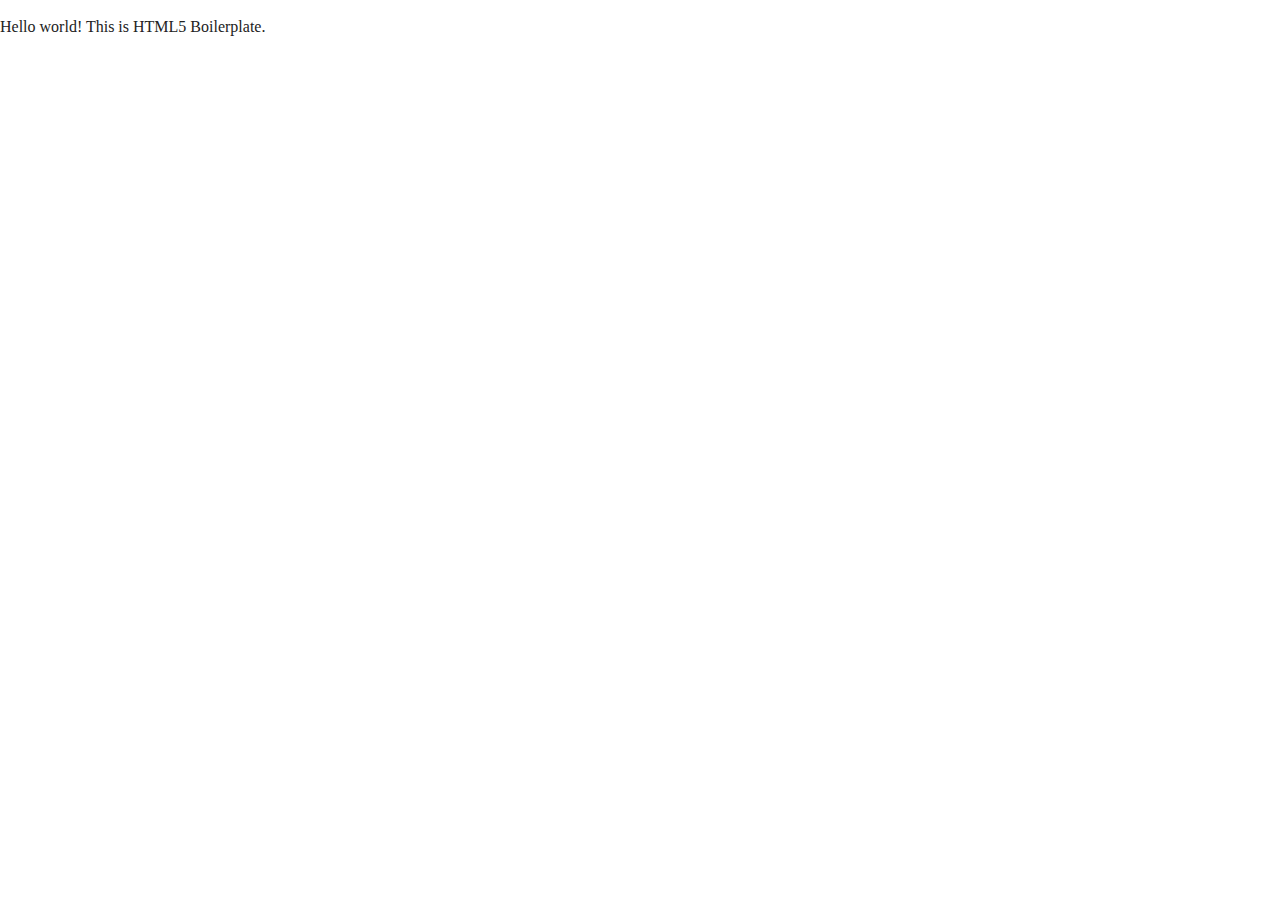
==== about/index.html @ 16d8f868 "Set up html5 boilerplate files" ====
<!doctype html>
<html class="no-js" lang="">

<head>
  <meta charset="utf-8">
  <title></title>
  <meta name="description" content="">
  <meta name="viewport" content="width=device-width, initial-scale=1">

  <meta property="og:title" content="">
  <meta property="og:type" content="">
  <meta property="og:url" content="">
  <meta property="og:image" content="">

  <link rel="manifest" href="../site.webmanifest">
  <link rel="apple-touch-icon" href="../icon.png">
  <!-- Place favicon.ico in the root directory -->

  <link rel="stylesheet" href="../css/normalize.css">
  <link rel="stylesheet" href="../css/main.css">

  <meta name="theme-color" content="#fafafa">
</head>

<body>

  <!-- Add your site or application content here -->
  <p>Hello world! This is HTML5 Boilerplate.</p>
  <script src="../js/vendor/modernizr-3.11.2.min.js"></script>
  <script src="../js/plugins.js"></script>
  <script src="../js/main.js"></script>

  <!-- Google Analytics: change UA-XXXXX-Y to be your site's ID. -->
  <script>
    window.ga = function () { ga.q.push(arguments) }; ga.q = []; ga.l = +new Date;
    ga('create', 'UA-XXXXX-Y', 'auto'); ga('set', 'anonymizeIp', true); ga('set', 'transport', 'beacon'); ga('send', 'pageview')
  </script>
  <script src="https://www.google-analytics.com/analytics.js" async></script>
</body>

</html>
---- css/main.css ----
/*! HTML5 Boilerplate v8.0.0 | MIT License | https://html5boilerplate.com/ */

/* main.css 2.1.0 | MIT License | https://github.com/h5bp/main.css#readme */
/*
 * What follows is the result of much research on cross-browser styling.
 * Credit left inline and big thanks to Nicolas Gallagher, Jonathan Neal,
 * Kroc Camen, and the H5BP dev community and team.
 */

/* ==========================================================================
   Base styles: opinionated defaults
   ========================================================================== */

html {
  color: #222;
  font-size: 1em;
  line-height: 1.4;
}

/*
 * Remove text-shadow in selection highlight:
 * https://twitter.com/miketaylr/status/12228805301
 *
 * Vendor-prefixed and regular ::selection selectors cannot be combined:
 * https://stackoverflow.com/a/16982510/7133471
 *
 * Customize the background color to match your design.
 */

::-moz-selection {
  background: #b3d4fc;
  text-shadow: none;
}

::selection {
  background: #b3d4fc;
  text-shadow: none;
}

/*
 * A better looking default horizontal rule
 */

hr {
  display: block;
  height: 1px;
  border: 0;
  border-top: 1px solid #ccc;
  margin: 1em 0;
  padding: 0;
}

/*
 * Remove the gap between audio, canvas, iframes,
 * images, videos and the bottom of their containers:
 * https://github.com/h5bp/html5-boilerplate/issues/440
 */

audio,
canvas,
iframe,
img,
svg,
video {
  vertical-align: middle;
}

/*
 * Remove default fieldset styles.
 */

fieldset {
  border: 0;
  margin: 0;
  padding: 0;
}

/*
 * Allow only vertical resizing of textareas.
 */

textarea {
  resize: vertical;
}

/* ==========================================================================
   Author's custom styles
   ========================================================================== */

/* ==========================================================================
   Helper classes
   ========================================================================== */

/*
 * Hide visually and from screen readers
 */

.hidden,
[hidden] {
  display: none !important;
}

/*
 * Hide only visually, but have it available for screen readers:
 * https://snook.ca/archives/html_and_css/hiding-content-for-accessibility
 *
 * 1. For long content, line feeds are not interpreted as spaces and small width
 *    causes content to wrap 1 word per line:
 *    https://medium.com/@jessebeach/beware-smushed-off-screen-accessible-text-5952a4c2cbfe
 */

.sr-only {
  border: 0;
  clip: rect(0, 0, 0, 0);
  height: 1px;
  margin: -1px;
  overflow: hidden;
  padding: 0;
  position: absolute;
  white-space: nowrap;
  width: 1px;
  /* 1 */
}

/*
 * Extends the .sr-only class to allow the element
 * to be focusable when navigated to via the keyboard:
 * https://www.drupal.org/node/897638
 */

.sr-only.focusable:active,
.sr-only.focusable:focus {
  clip: auto;
  height: auto;
  margin: 0;
  overflow: visible;
  position: static;
  white-space: inherit;
  width: auto;
}

/*
 * Hide visually and from screen readers, but maintain layout
 */

.invisible {
  visibility: hidden;
}

/*
 * Clearfix: contain floats
 *
 * For modern browsers
 * 1. The space content is one way to avoid an Opera bug when the
 *    `contenteditable` attribute is included anywhere else in the document.
 *    Otherwise it causes space to appear at the top and bottom of elements
 *    that receive the `clearfix` class.
 * 2. The use of `table` rather than `block` is only necessary if using
 *    `:before` to contain the top-margins of child elements.
 */

.clearfix::before,
.clearfix::after {
  content: " ";
  display: table;
}

.clearfix::after {
  clear: both;
}

/* ==========================================================================
   EXAMPLE Media Queries for Responsive Design.
   These examples override the primary ('mobile first') styles.
   Modify as content requires.
   ========================================================================== */

@media only screen and (min-width: 35em) {
  /* Style adjustments for viewports that meet the condition */
}

@media print,
  (-webkit-min-device-pixel-ratio: 1.25),
  (min-resolution: 1.25dppx),
  (min-resolution: 120dpi) {
  /* Style adjustments for high resolution devices */
}

/* ==========================================================================
   Print styles.
   Inlined to avoid the additional HTTP request:
   https://www.phpied.com/delay-loading-your-print-css/
   ========================================================================== */

@media print {
  *,
  *::before,
  *::after {
    background: #fff !important;
    color: #000 !important;
    /* Black prints faster */
    box-shadow: none !important;
    text-shadow: none !important;
  }

  a,
  a:visited {
    text-decoration: underline;
  }

  a[href]::after {
    content: " (" attr(href) ")";
  }

  abbr[title]::after {
    content: " (" attr(title) ")";
  }

  /*
   * Don't show links that are fragment identifiers,
   * or use the `javascript:` pseudo protocol
   */
  a[href^="#"]::after,
  a[href^="javascript:"]::after {
    content: "";
  }

  pre {
    white-space: pre-wrap !important;
  }

  pre,
  blockquote {
    border: 1px solid #999;
    page-break-inside: avoid;
  }

  /*
   * Printing Tables:
   * https://web.archive.org/web/20180815150934/http://css-discuss.incutio.com/wiki/Printing_Tables
   */
  thead {
    display: table-header-group;
  }

  tr,
  img {
    page-break-inside: avoid;
  }

  p,
  h2,
  h3 {
    orphans: 3;
    widows: 3;
  }

  h2,
  h3 {
    page-break-after: avoid;
  }
}
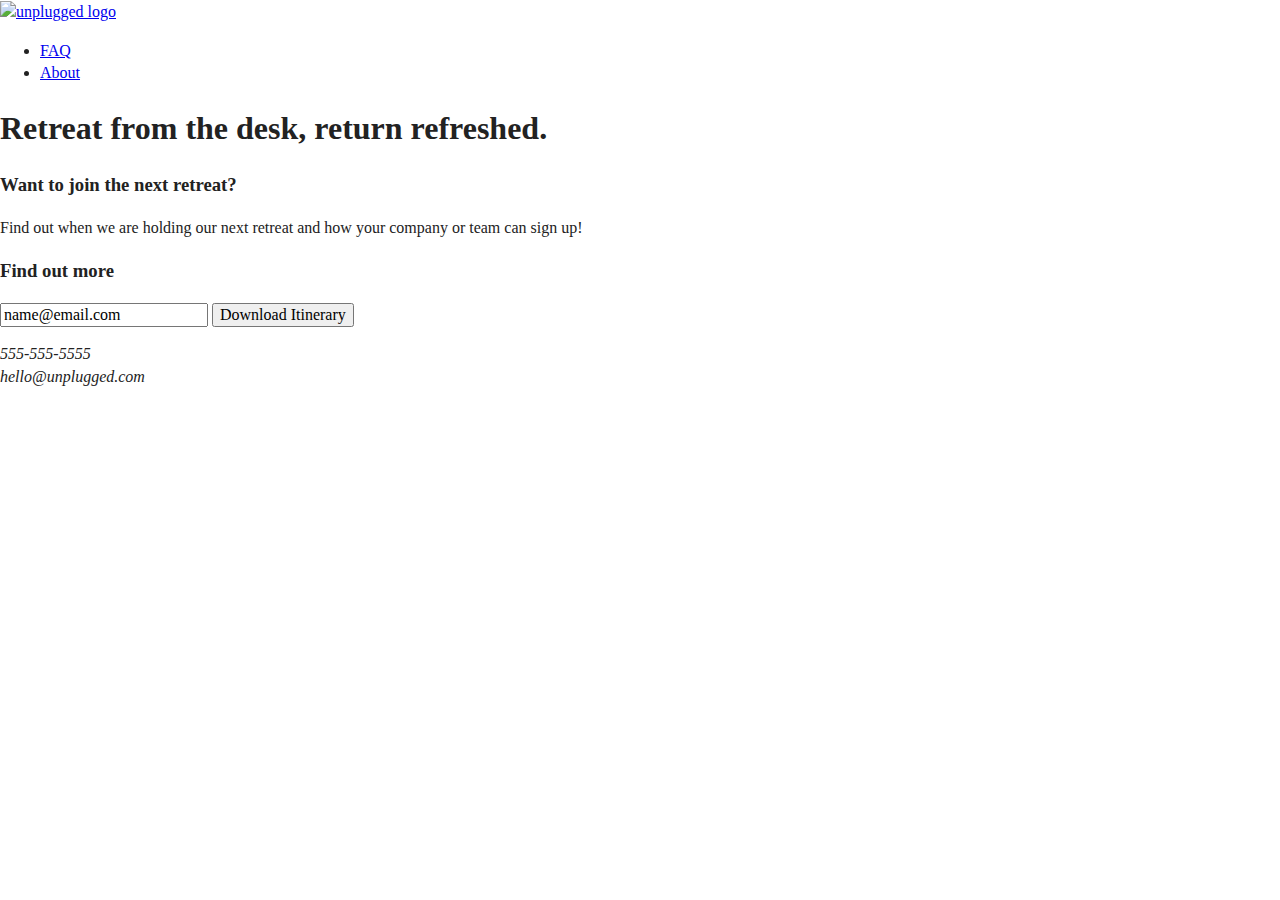
==== commit 6d556125: "Coded half of homepage" ====
--- a/about/index.html
+++ b/about/index.html
@@ -25,7 +25,71 @@
 <body>
 
   <!-- Add your site or application content here -->
-  <p>Hello world! This is HTML5 Boilerplate.</p>
+<header>
+    <div class="content-wrapper">
+      <a href="#"><img src="" alt="unplugged logo"></a>
+      <div class="header-divider"></div>
+      <nav>
+           <ul>
+               <li><a href="faq/index.html" target="_blank">FAQ</a></li>
+               <li><a href="about/index.html" target="_blank">About</a></li>
+           </ul>
+      </nav>
+  </div>
+</header>
+   
+<main>
+   
+    <section class="hero-area">
+      <div class="content-wrapper">
+        <h1>Retreat from the desk, return refreshed.</h1>
+      </div>
+    </section>
+   
+    <aside>
+      <div class="content-wrapper">
+        <div class="form-description">
+          <h3>Want to join the next retreat?</h3>
+          <p>
+            Find out when we are holding our next retreat and how your company or team can sign up!
+          </p>
+        </div>
+        <div class="form">
+          <h3>Find out more</h3>
+          <input type="text" name="name" value="name@email.com">
+          <input type="button" value="Download Itinerary">
+        </div>
+      </div>
+      <!-- aside content wrapper ends -->
+    </aside>
+   
+</main> <!-- main wrapper -->
+   
+<footer>
+    <div class="content-wrapper">
+      <div class="footer-content">
+        <div class="contact">
+          <address>
+            <p>
+              555-555-5555<br>
+              hello@unplugged.com
+            </p>
+          </address>
+        </div>
+          <div class="social">
+              <div class="social-icons">
+                  <p><a href="https://www.facebook.com/yoursite" target="_blank"></a></p>
+                  <!-- other social links here --> 
+              </div>
+          </div>
+      </div> <!-- footer content ends --> 
+  </div> <!--footer content-wrapper ends-->
+  
+  <div class="copyright"> 
+  </div> 
+</footer>
+
+
   <script src="../js/vendor/modernizr-3.11.2.min.js"></script>
   <script src="../js/plugins.js"></script>
   <script src="../js/main.js"></script>
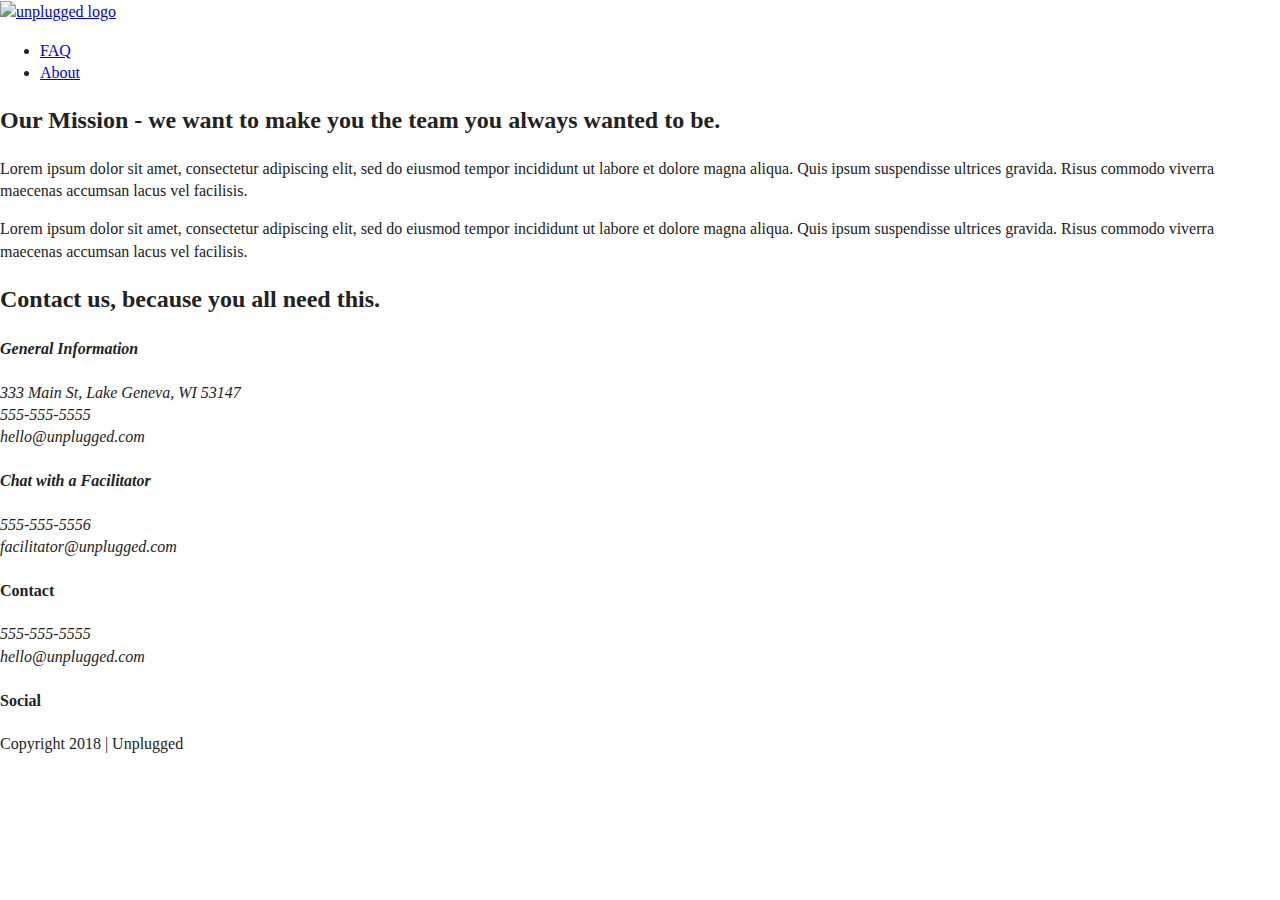
==== commit 22bd66a2: "Coded about us page" ====
--- a/about/index.html
+++ b/about/index.html
@@ -31,7 +31,7 @@
       <div class="header-divider"></div>
       <nav>
            <ul>
-               <li><a href="faq/index.html" target="_blank">FAQ</a></li>
+               <li><a href="../faq/index.html" target="_blank">FAQ</a></li>
                <li><a href="about/index.html" target="_blank">About</a></li>
            </ul>
       </nav>
@@ -40,66 +40,107 @@
    
 <main>
    
-    <section class="hero-area">
-      <div class="content-wrapper">
-        <h1>Retreat from the desk, return refreshed.</h1>
+  <section class="mission">
+    <div class="content-wrapper">
+      <h2>Our Mission - we want to make you the team you always wanted to be.</h2>
+      <div class="mission-content">
+        <p>
+          Lorem ipsum dolor sit amet, consectetur adipiscing elit, sed do eiusmod tempor incididunt ut labore et dolore magna aliqua. Quis ipsum suspendisse ultrices gravida. Risus commodo viverra maecenas accumsan lacus vel facilisis.
+        </p>
+        <p>
+          Lorem ipsum dolor sit amet, consectetur adipiscing elit, sed do eiusmod tempor incididunt ut labore et dolore magna aliqua. Quis ipsum suspendisse ultrices gravida. Risus commodo viverra maecenas accumsan lacus vel facilisis.
+        </p>
       </div>
-    </section>
-   
-    <aside>
-      <div class="content-wrapper">
-        <div class="form-description">
-          <h3>Want to join the next retreat?</h3>
+    </div>
+    <!-- mission content wrapper ends -->
+  </section>
+  <!-- contact-info -->
+
+  <section class="map">
+    <figure>
+    </figure>
+  </section>
+  <section class="contact-section">
+    <div class="content-wrapper">
+      <h2>Contact us, because you all need this.</h2>
+      <address class="contact-content">
+        <div>
+          <h4>General Information</h4>
           <p>
-            Find out when we are holding our next retreat and how your company or team can sign up!
+            333 Main St, Lake Geneva, WI 53147<br>
+            555-555-5555<br>
+            hello@unplugged.com
           </p>
         </div>
-        <div class="form">
-          <h3>Find out more</h3>
-          <input type="text" name="name" value="name@email.com">
-          <input type="button" value="Download Itinerary">
+        <div>
+          <h4>Chat with a Facilitator</h4>
+          <p>
+            555-555-5556<br>
+            facilitator@unplugged.com
+          </p>
+        </div>
+      </address>
+      <!-- contact-content div ends -->
+    </div>
+    <!-- contact content wrapper ends -->
+  </section>
+</main>
+<!-- main wrapper -->
+
+<footer>
+  <div class="content-wrapper">
+    <div class="footer-content">
+      <div class="contact">
+        <h4>Contact</h4>
+        <address>
+          <p>
+            555-555-5555<br>
+            hello@unplugged.com
+          </p>
+        </address>
+      </div>
+      <div class="social">
+        <h4>Social</h4>
+        <div class="social-icons">
+          <p>
+            <a href="https://www.facebook.com/Skillcrush/" target="_blank"></a>
+          </p>
+          <p>
+            <a href="https://twitter.com/Skillcrush" target="_blank"></a>
+          </p>
+          <p>
+            <a href="https://www.instagram.com/skillcrush/" target="_blank"></a>
+          </p>
         </div>
       </div>
-      <!-- aside content wrapper ends -->
-    </aside>
-   
-</main> <!-- main wrapper -->
-   
-<footer>
-    <div class="content-wrapper">
-      <div class="footer-content">
-        <div class="contact">
-          <address>
-            <p>
-              555-555-5555<br>
-              hello@unplugged.com
-            </p>
-          </address>
-        </div>
-          <div class="social">
-              <div class="social-icons">
-                  <p><a href="https://www.facebook.com/yoursite" target="_blank"></a></p>
-                  <!-- other social links here --> 
-              </div>
-          </div>
-      </div> <!-- footer content ends --> 
-  </div> <!--footer content-wrapper ends-->
-  
-  <div class="copyright"> 
-  </div> 
+    </div>
+    <!-- footer content ends -->
+  </div>
+  <!--footer content-wrapper ends-->
+  <div class="copyright">
+    <p>Copyright 2018 | Unplugged</p>
+  </div>
 </footer>
 
+<script src="../js/vendor/modernizr-3.6.0.min.js"></script>
+<script src="https://code.jquery.com/jquery-3.3.1.min.js" integrity="sha256-FgpCb/KJQlLNfOu91ta32o/NMZxltwRo8QtmkMRdAu8=" crossorigin="anonymous"></script>
+<script>
+  window.jQuery || document.write('<script src="../js/vendor/jquery-3.3.1.min.js"><\/script>')
+</script>
+<script src="../js/plugins.js"></script>
+<script src="../js/main.js"></script>
 
-  <script src="../js/vendor/modernizr-3.11.2.min.js"></script>
-  <script src="../js/plugins.js"></script>
-  <script src="../js/main.js"></script>
-
-  <!-- Google Analytics: change UA-XXXXX-Y to be your site's ID. -->
-  <script>
-    window.ga = function () { ga.q.push(arguments) }; ga.q = []; ga.l = +new Date;
-    ga('create', 'UA-XXXXX-Y', 'auto'); ga('set', 'anonymizeIp', true); ga('set', 'transport', 'beacon'); ga('send', 'pageview')
-  </script>
-  <script src="https://www.google-analytics.com/analytics.js" async></script>
+<!-- Google Analytics: change UA-XXXXX-Y to be your site's ID. -->
+<script>
+  window.ga = function() {
+    ga.q.push(arguments)
+  };
+  ga.q = [];
+  ga.l = +new Date;
+  ga('create', 'UA-XXXXX-Y', 'auto');
+  ga('send', 'pageview')
+</script>
+<script src="https://www.google-analytics.com/analytics.js" async defer></script>
 </body>
 
-</html>
+</html>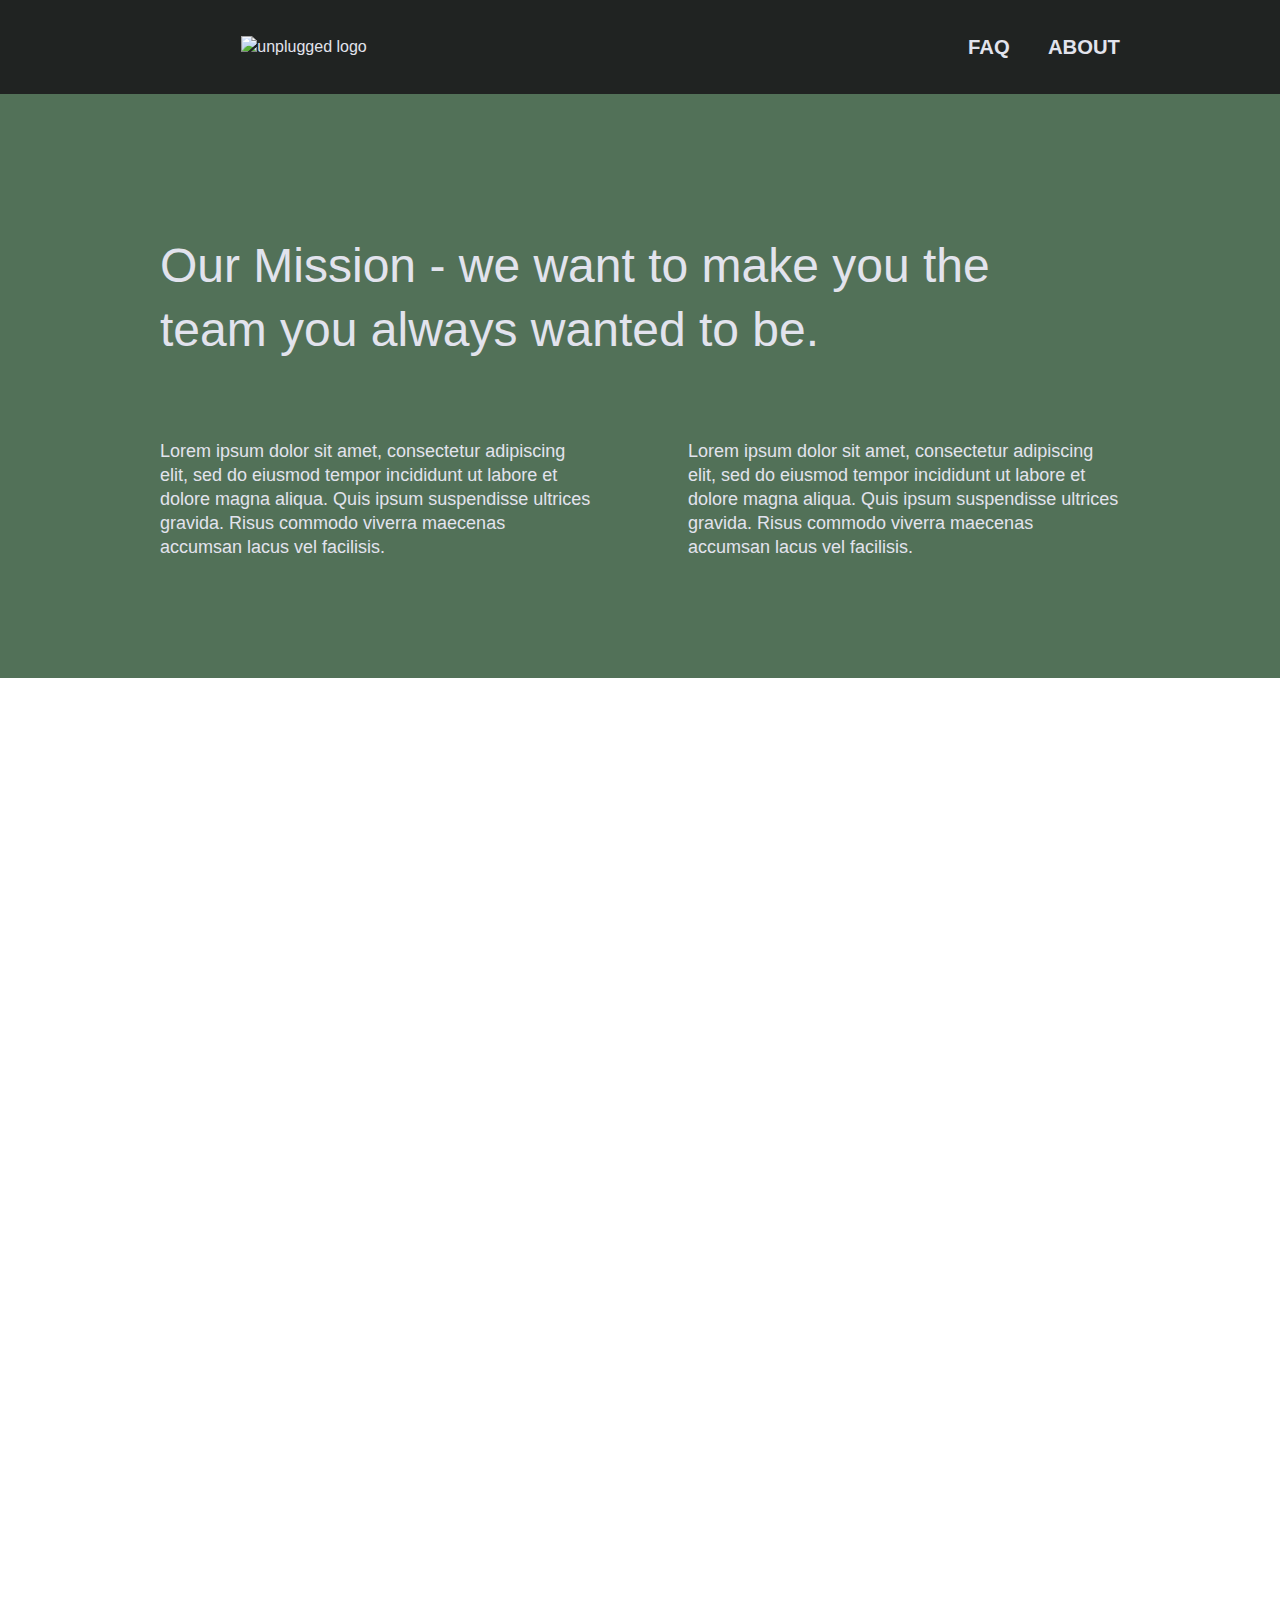
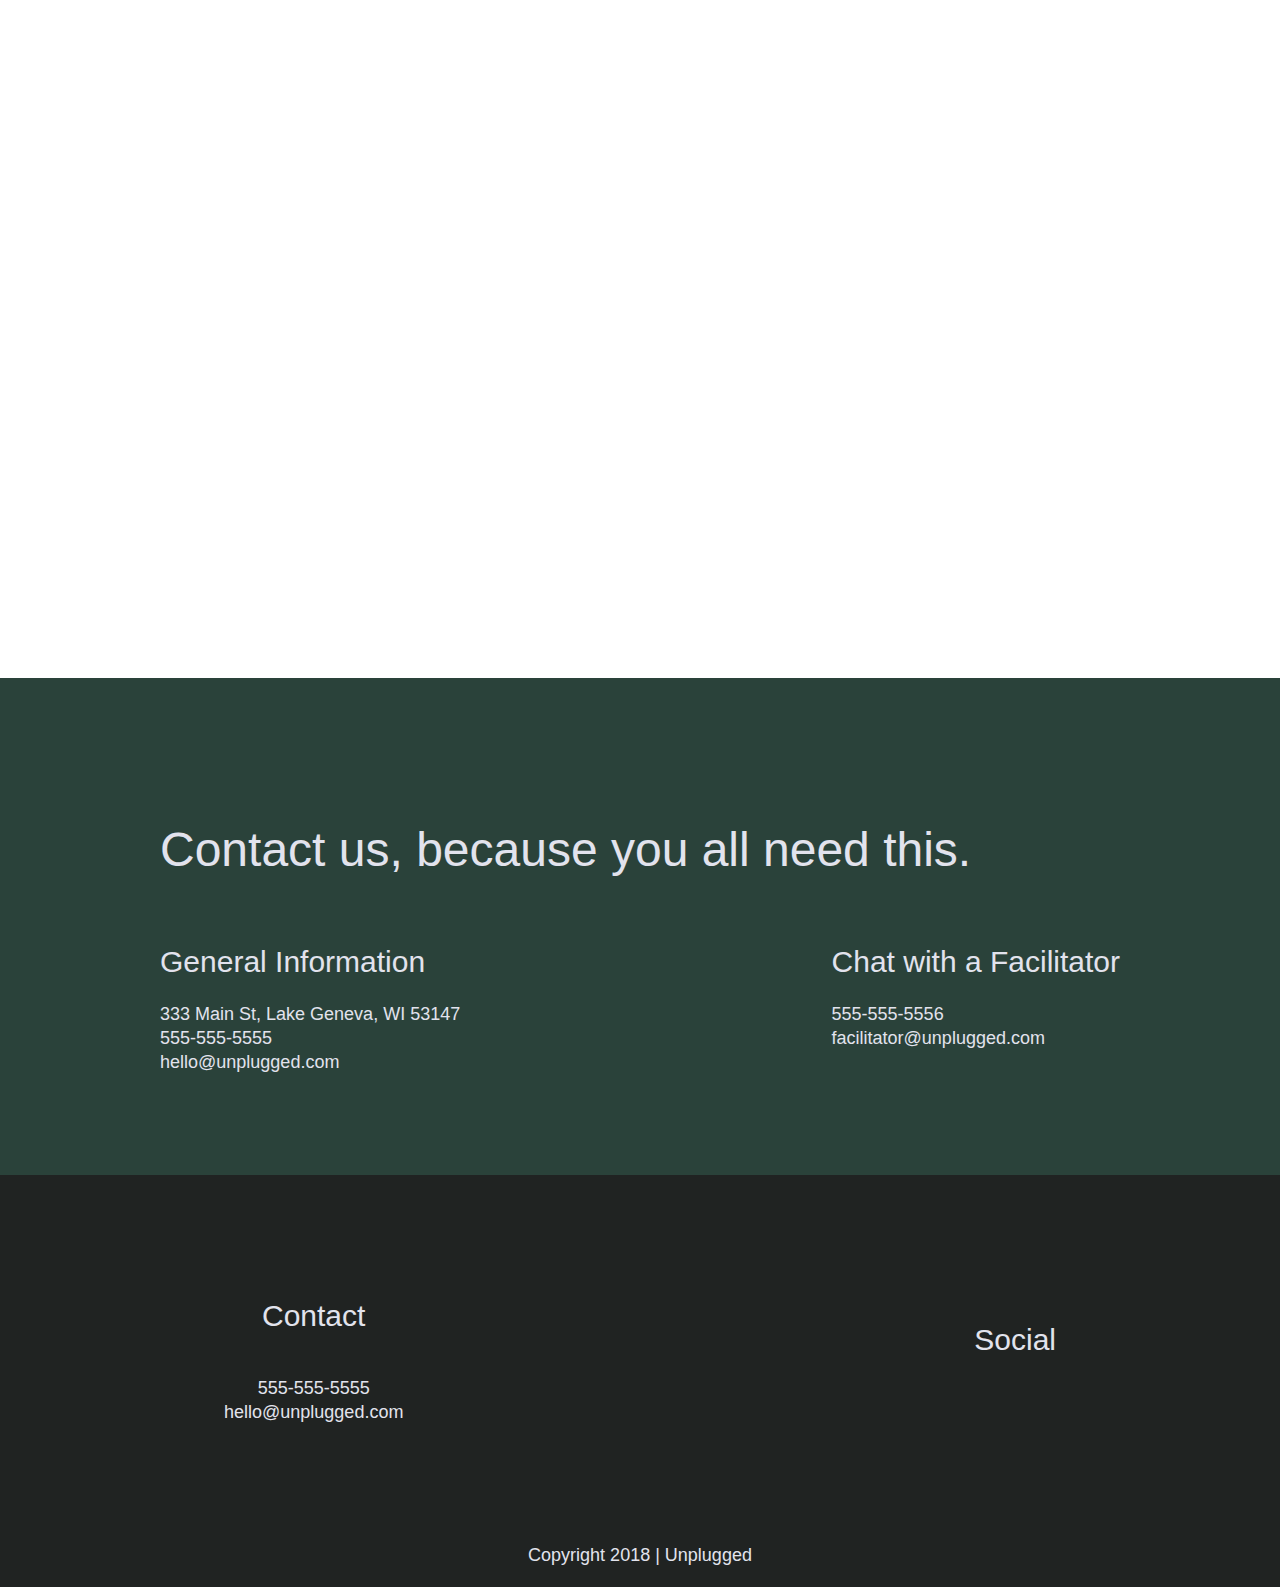
==== commit e6f1caca: "Added google map iframe to about page" ====
--- a/about/index.html
+++ b/about/index.html
@@ -27,12 +27,16 @@
   <!-- Add your site or application content here -->
 <header>
     <div class="content-wrapper">
-      <a href="#"><img src="" alt="unplugged logo"></a>
+      <figure>
+        <a href="../index.html">
+          <img src="../img/unpluggedlogo.png" alt="unplugged logo">
+        </a>
+      </figure>
       <div class="header-divider"></div>
       <nav>
            <ul>
-               <li><a href="../faq/index.html" target="_blank">FAQ</a></li>
-               <li><a href="about/index.html" target="_blank">About</a></li>
+               <li><a href="../faq/index.html">FAQ</a></li>
+               <li><a href="about/index.html">About</a></li>
            </ul>
       </nav>
   </div>
@@ -58,6 +62,8 @@
 
   <section class="map">
     <figure>
+      <iframe src="https://www.google.com/maps/embed?pb=!1m18!1m12!1m3!1d2937.264848877189!2d-88.42986248453636!3d42.59212397917199!2m3!1f0!2f0!3f0!3m2!1i1024!2i768!4f13.1!3m3!1m2!1s0x88058bbbacb5568f%3A0xac5d9a1fbeb32534!2s333+W+Main+St%2C+Lake+Geneva%2C+WI+53147!5e0!3m2!1sen!2sus!4v1541558469187"
+          width="600" height="450" frameborder="0" style="border:0" allowfullscreen></iframe>
     </figure>
   </section>
   <section class="contact-section">
--- a/css/main.css
+++ b/css/main.css
@@ -1,6 +1,5 @@
-/*! HTML5 Boilerplate v8.0.0 | MIT License | https://html5boilerplate.com/ */
+/*! HTML5 Boilerplate v6.1.0 | MIT License | https://html5boilerplate.com/ */
 
-/* main.css 2.1.0 | MIT License | https://github.com/h5bp/main.css#readme */
 /*
  * What follows is the result of much research on cross-browser styling.
  * Credit left inline and big thanks to Nicolas Gallagher, Jonathan Neal,
@@ -11,253 +10,859 @@
    Base styles: opinionated defaults
    ========================================================================== */
 
-html {
-  color: #222;
-  font-size: 1em;
-  line-height: 1.4;
-}
+   html {
+    color: #222;
+    font-size: 1em;
+    line-height: 1.4;
+  }
+  
+  /*
+   * Remove text-shadow in selection highlight:
+   * https://twitter.com/miketaylr/status/12228805301
+   *
+   * Vendor-prefixed and regular ::selection selectors cannot be combined:
+   * https://stackoverflow.com/a/16982510/7133471
+   *
+   * Customize the background color to match your design.
+   */
+  
+  ::-moz-selection {
+    background: #b3d4fc;
+    text-shadow: none;
+  }
+  
+  ::selection {
+    background: #b3d4fc;
+    text-shadow: none;
+  }
+  
+  /*
+   * A better looking default horizontal rule
+   */
+  
+  hr {
+    display: block;
+    height: 1px;
+    border: 0;
+    border-top: 1px solid #ccc;
+    margin: 1em 0;
+    padding: 0;
+  }
+  
+  /*
+   * Remove the gap between audio, canvas, iframes,
+   * images, videos and the bottom of their containers:
+   * https://github.com/h5bp/html5-boilerplate/issues/440
+   */
+  
+  audio,
+  canvas,
+  iframe,
+  img,
+  svg,
+  video {
+    vertical-align: middle;
+  }
+  
+  /*
+   * Remove default fieldset styles.
+   */
+  
+  fieldset {
+    border: 0;
+    margin: 0;
+    padding: 0;
+  }
+  
+  /*
+   * Allow only vertical resizing of textareas.
+   */
+  
+  textarea {
+    resize: vertical;
+  }
+  
+  /* ==========================================================================
+     Browser Upgrade Prompt
+     ========================================================================== */
+  
+  .browserupgrade {
+    margin: 0.2em 0;
+    background: #ccc;
+    color: #000;
+    padding: 0.2em 0;
+  }
+  
+  /* ==========================================================================
+     Author's custom styles
+     ========================================================================== */
+  
+  /* General Styles */
+   
+  html {
+    font-size: 16px;
+  }
+   
+  body {
+    font-size: 1em;
+    font-family: 'Open Sans', sans-serif;
+    color: #e2e3ed;
+    text-align: left;
+  }
+   
+  ul, 
+  ol {
+    list-style-type: none;
+  }
+   
+  a {
+    color: #e2e3ed;
+    text-decoration: none;
+  }
+   
+  h2 {
+    font-family: 'Poppins', sans-serif;
+    font-weight: 500;
+    font-size: 1.875em;
+  }
+   
+  h3, 
+  h4 {
+    font-family: 'Poppins', sans-serif;
+    font-weight: 500;
+    font-size: 1.125em;
+    margin: 20px 0;
+  }
+   
+  p {
+    font-size: .875em;
+    line-height: 1.285;
+  }
 
-/*
- * Remove text-shadow in selection highlight:
- * https://twitter.com/miketaylr/status/12228805301
- *
- * Vendor-prefixed and regular ::selection selectors cannot be combined:
- * https://stackoverflow.com/a/16982510/7133471
- *
- * Customize the background color to match your design.
- */
+  img {
+    width: 100%;
+  }
 
-::-moz-selection {
-  background: #b3d4fc;
-  text-shadow: none;
-}
+  figure {
+    margin: 0;
+  }
+   
+  address {
+   font-style: normal;
+  }
+   
+  .content-wrapper {
+    width: 90%;
+    margin: 50px 0;
+  }
+  
+  /* -------------------- Base Header - Footer Styles -------------------- */
+  
+  header,
+  footer {
+    background-color: #202322;
+    display: flex;
+    justify-content: center;
+    align-items: center;
+    flex-flow: row wrap;
+  }
+  
+  header {
+    padding: 15px 0;
+  }
+  
+  header .content-wrapper {
+    margin: 0;
+    display: flex;
+    justify-content: center;
+    align-items: center;
+    flex-flow: row wrap;
+  }
 
-::selection {
-  background: #b3d4fc;
-  text-shadow: none;
-}
+  header figure {
+    width: 60%;
+    display: flex;
+    justify-content: center;
+    align-items: center;
+    flex-flow: row wrap;
+  }
+  
+  .header-divider {
+    background: #3a3a3a; 
+    height: 1px;
+    width: 100%;
+    margin: 10px 0 20px 0;
+  }
+  
+  header nav {
+    width: 60%;
+    font-size: 1.125em;
+    font-weight: 700;
+    text-transform: uppercase;
+    display: flex;
+    justify-content: space-around;
+    align-items: center;
+    flex-flow: row wrap;
+  }
+  
+  header nav ul {
+    width: 100%;
+    display: flex;
+    justify-content: space-around;
+  }
+  
+  header nav ul li {
+    font-size: 1.125em;
+  }
+  
+  footer {
+    text-align: center;
+    flex-direction: column;
+  }
+  
+  footer p {
+    margin: 0;
+  }
+  
+  footer .content-wrapper {
+    width: 55%;
+    margin: 50px 0;
+  }
+  
+  footer .contact {
+    margin-bottom: 50px;
+  }
+  
+  footer .social-icons {
+    display: flex;
+    justify-content: space-around;
+    align-items: center;
+  }
+  
+  footer .social-icons p {
+    display: flex;
+    justify-content: center;
+    align-items: center;
+  }
+  
+  footer .copyright {
+    margin: 20px 0;
+  }
+  
+  /* -------------------- Mobile Styles - Homepage -------------------- */
+  
+  /* Hero Area */
+  
+  .hero-area {
+    background: url(../img/unplugged-retreat.jpg);
+    background-size: cover;
+    background-position: center;
+    min-height: 500px;
+    display: flex;
+    justify-content: center;
+    flex-flow: row wrap;  
+  }
+  
+  .hero-area h1 {
+    font-size: 2.25em;
+    font-family: 'Poppins', Helvetica, Arial, sans-serif;
+    font-weight: 500; 
+    line-height: 1.2; 
+  }
+  
+  /* Aside */
+  
+  aside {
+    background-color: #527158;
+    display: flex;
+    justify-content: center;
+    align-items: center;
+    flex-flow: row wrap;
+  }
+  
+  aside .form{
+    margin-top: 30px;
+  }
+  
+  input[type=text] {
+    box-sizing: border-box;
+    width: 100%;
+    color: #2a423a;
+    font-style: italic;
+    padding: 1em;
+  }
+  
+  input[type=button] {
+    width: 100%;
+    padding: 20px 0;
+    margin-top: 20px;
+    background-color: #2a423a;
+    font-family: 'Poppins', Helvetica, Arial, sans-serif;
+    font-weight: 500;
+    font-size: 1.125em;
+    color: #e2e3ed;
+    border: none;
+    text-align: center;
+    text-transform: uppercase;
+  }
+  
+  /* Features */
+  
+  .features {
+    background: url('../img/unplugged-retreat-features.jpg');
+    background-size: cover;
+    background-position: center;
+    display: flex;
+    justify-content: center;
+    flex-flow: row wrap;
+  }
+  
+  .features h2 {
+    margin-bottom: 60px;
+  }
+  
+  .features article {
+    width: 63%;
+    margin: 30px 0;
+  }
+  
+  .features .features-items {
+    display: flex;
+    justify-content: center;
+    align-items: center;
+    flex-flow: row wrap;
+  }
+  
+  .features p {
+    text-align: center;
+    margin: 0;
+  }
+  
+  /* Reviews */
+  
+  .reviews {
+    background-color: #2a423a;
+    display: flex;
+    justify-content: center;
+    flex-flow: row wrap;
+  }
+  
+  .reviews h2 {
+    margin-bottom: 40px;
+    line-height: 1;
+  }
+  
+  .reviews h3 {
+    width: 55%;
+    margin: 20px 0;
+  }
+  
+  /* ==========================================================================
+     About Page
+     ========================================================================== */
+  
+  .mission {
+    background-color: #527158;
+    display: flex;
+    justify-content: center;
+    align-items: center;
+    flex-flow: row wrap;
+  }
 
-/*
- * A better looking default horizontal rule
- */
-
-hr {
-  display: block;
-  height: 1px;
-  border: 0;
-  border-top: 1px solid #ccc;
-  margin: 1em 0;
-  padding: 0;
-}
-
-/*
- * Remove the gap between audio, canvas, iframes,
- * images, videos and the bottom of their containers:
- * https://github.com/h5bp/html5-boilerplate/issues/440
- */
-
-audio,
-canvas,
-iframe,
-img,
-svg,
-video {
-  vertical-align: middle;
-}
-
-/*
- * Remove default fieldset styles.
- */
-
-fieldset {
-  border: 0;
-  margin: 0;
-  padding: 0;
-}
-
-/*
- * Allow only vertical resizing of textareas.
- */
-
-textarea {
-  resize: vertical;
-}
-
-/* ==========================================================================
-   Author's custom styles
-   ========================================================================== */
-
-/* ==========================================================================
-   Helper classes
-   ========================================================================== */
-
-/*
- * Hide visually and from screen readers
- */
-
-.hidden,
-[hidden] {
-  display: none !important;
-}
-
-/*
- * Hide only visually, but have it available for screen readers:
- * https://snook.ca/archives/html_and_css/hiding-content-for-accessibility
- *
- * 1. For long content, line feeds are not interpreted as spaces and small width
- *    causes content to wrap 1 word per line:
- *    https://medium.com/@jessebeach/beware-smushed-off-screen-accessible-text-5952a4c2cbfe
- */
-
-.sr-only {
-  border: 0;
-  clip: rect(0, 0, 0, 0);
-  height: 1px;
-  margin: -1px;
-  overflow: hidden;
-  padding: 0;
-  position: absolute;
-  white-space: nowrap;
-  width: 1px;
-  /* 1 */
-}
-
-/*
- * Extends the .sr-only class to allow the element
- * to be focusable when navigated to via the keyboard:
- * https://www.drupal.org/node/897638
- */
-
-.sr-only.focusable:active,
-.sr-only.focusable:focus {
-  clip: auto;
-  height: auto;
-  margin: 0;
-  overflow: visible;
-  position: static;
-  white-space: inherit;
-  width: auto;
-}
-
-/*
- * Hide visually and from screen readers, but maintain layout
- */
-
-.invisible {
-  visibility: hidden;
-}
-
-/*
- * Clearfix: contain floats
- *
- * For modern browsers
- * 1. The space content is one way to avoid an Opera bug when the
- *    `contenteditable` attribute is included anywhere else in the document.
- *    Otherwise it causes space to appear at the top and bottom of elements
- *    that receive the `clearfix` class.
- * 2. The use of `table` rather than `block` is only necessary if using
- *    `:before` to contain the top-margins of child elements.
- */
-
-.clearfix::before,
-.clearfix::after {
-  content: " ";
-  display: table;
-}
-
-.clearfix::after {
-  clear: both;
-}
-
-/* ==========================================================================
-   EXAMPLE Media Queries for Responsive Design.
-   These examples override the primary ('mobile first') styles.
-   Modify as content requires.
-   ========================================================================== */
-
-@media only screen and (min-width: 35em) {
-  /* Style adjustments for viewports that meet the condition */
-}
-
-@media print,
-  (-webkit-min-device-pixel-ratio: 1.25),
-  (min-resolution: 1.25dppx),
-  (min-resolution: 120dpi) {
-  /* Style adjustments for high resolution devices */
-}
-
-/* ==========================================================================
-   Print styles.
-   Inlined to avoid the additional HTTP request:
-   https://www.phpied.com/delay-loading-your-print-css/
-   ========================================================================== */
-
-@media print {
-  *,
-  *::before,
-  *::after {
-    background: #fff !important;
-    color: #000 !important;
-    /* Black prints faster */
-    box-shadow: none !important;
-    text-shadow: none !important;
-  }
-
-  a,
-  a:visited {
-    text-decoration: underline;
-  }
-
-  a[href]::after {
-    content: " (" attr(href) ")";
-  }
-
-  abbr[title]::after {
-    content: " (" attr(title) ")";
-  }
-
-  /*
-   * Don't show links that are fragment identifiers,
-   * or use the `javascript:` pseudo protocol
-   */
-  a[href^="#"]::after,
-  a[href^="javascript:"]::after {
-    content: "";
-  }
-
-  pre {
-    white-space: pre-wrap !important;
-  }
-
-  pre,
-  blockquote {
-    border: 1px solid #999;
-    page-break-inside: avoid;
-  }
-
-  /*
-   * Printing Tables:
-   * https://web.archive.org/web/20180815150934/http://css-discuss.incutio.com/wiki/Printing_Tables
-   */
-  thead {
-    display: table-header-group;
-  }
-
-  tr,
-  img {
-    page-break-inside: avoid;
-  }
-
-  p,
-  h2,
+  .map figure {
+    width: 100%;
+    height: 0; 
+    padding-bottom: 125%; 
+    overflow: hidden;
+    position: relative;
+  }
+  
+  .map iframe {
+    width: 100%;
+    height: 100%;
+    position: absolute; 
+    top: 0; 
+    left: 0; 
+  }
+  
+  .contact-section {
+    background-color: #2a423a;
+    display: flex;
+    justify-content: center;
+    align-items: center;
+    flex-flow: row wrap;
+  }
+  
+  .contact-content p {
+    margin: 0;
+  }
+  
+  /* ==========================================================================
+     FAQ Page
+     ========================================================================== */
+  
+  .faq {
+    background-color: #527158;
+    display: flex;
+    justify-content: center;
+    align-items: center;
+    flex-flow: row wrap;
+  }
+  
+  .faq .content-wrapper {
+    margin: 50px 0 0 0;
+    display: flex;
+    justify-content: center;
+    align-items: center;
+    flex-flow: row wrap;
+  }
+  
+  .faq h2 {
+    margin-bottom: 40px;
+    line-height: 1;
+  }
+  
+  .faq-content {
+    margin-bottom: 50px;
+  }
+  
+  .faq-content h4 {
+    line-height: 1.333;
+  }
+  
+  /* ==========================================================================
+     Helper classes
+     ========================================================================== */
+  
+  /*
+   * Hide visually and from screen readers
+   */
+  
+  .hidden {
+    display: none !important;
+  }
+  
+  /*
+   * Hide only visually, but have it available for screen readers:
+   * https://snook.ca/archives/html_and_css/hiding-content-for-accessibility
+   *
+   * 1. For long content, line feeds are not interpreted as spaces and small width
+   *    causes content to wrap 1 word per line:
+   *    https://medium.com/@jessebeach/beware-smushed-off-screen-accessible-text-5952a4c2cbfe
+   */
+  
+  .visuallyhidden {
+    border: 0;
+    clip: rect(0 0 0 0);
+    height: 1px;
+    margin: -1px;
+    overflow: hidden;
+    padding: 0;
+    position: absolute;
+    width: 1px;
+    white-space: nowrap;
+    /* 1 */
+  }
+  
+  /*
+   * Extends the .visuallyhidden class to allow the element
+   * to be focusable when navigated to via the keyboard:
+   * https://www.drupal.org/node/897638
+   */
+  
+  .visuallyhidden.focusable:active,
+  .visuallyhidden.focusable:focus {
+    clip: auto;
+    height: auto;
+    margin: 0;
+    overflow: visible;
+    position: static;
+    width: auto;
+    white-space: inherit;
+  }
+  
+  /*
+   * Hide visually and from screen readers, but maintain layout
+   */
+  
+  .invisible {
+    visibility: hidden;
+  }
+  
+  /*
+   * Clearfix: contain floats
+   *
+   * For modern browsers
+   * 1. The space content is one way to avoid an Opera bug when the
+   *    `contenteditable` attribute is included anywhere else in the document.
+   *    Otherwise it causes space to appear at the top and bottom of elements
+   *    that receive the `clearfix` class.
+   * 2. The use of `table` rather than `block` is only necessary if using
+   *    `:before` to contain the top-margins of child elements.
+   */
+  
+  .clearfix:before,
+  .clearfix:after {
+    content: " ";
+    /* 1 */
+    display: table;
+    /* 2 */
+  }
+  
+  .clearfix:after {
+    clear: both;
+  }
+  
+  /* ==========================================================================
+     EXAMPLE Media Queries for Responsive Design.
+     These examples override the primary ('mobile first') styles.
+     Modify as content requires.
+     ========================================================================== */
+  
+  @media only screen and (min-width:768px) {
+    /*Tablet styles here*/
+  
+    /* General styles */
+    .content-wrapper {
+      max-width: 640px;
+      margin: 100px 0;
+    }
+        
+    h2 {
+      font-size: 2.25em;
+      line-height: 1.333;
+  }
+  
   h3 {
-    orphans: 3;
-    widows: 3;
-  }
-
-  h2,
-  h3 {
-    page-break-after: avoid;
-  }
-}
-
+      font-size: 1.5em;
+      line-height: 1.25;
+  }
+  
+    /* Header */
+    header {
+      justify-content: space-around;
+      padding: 33px 0;
+    }
+  
+    header .content-wrapper {
+      width: 100%;
+      justify-content: space-between;
+    }
+  
+    header figure {
+      width: 30%;
+    }
+  
+    header nav {
+      width: 20%;
+    }
+  
+    header nav ul {
+      justify-content: space-between;
+    }
+  
+    .header-divider {
+      display: none;
+    }
+    /* Hero Area */
+  
+    .hero-area h1 {
+      font-size: 3em;
+      line-height: 1;
+      margin: 0;
+  }
+  
+    /* Aside */
+    aside .content-wrapper {
+      margin: 50px 0;
+      display: flex;
+      justify-content: space-between;
+      flex-flow: row wrap;
+    }
+  
+    aside .content-wrapper .form-description,
+    aside .content-wrapper .form {
+      width: 40%;
+      margin: 0;
+    }
+  
+    /* Features */
+  
+    .features h2 {
+      margin-bottom: 20px;
+    }
+  
+    .features article {
+      display: flex;
+      justify-content: center;
+      align-items: center;
+      flex-flow: column wrap;
+      flex-basis: 50%;
+    }
+    
+    .features .features-item-description {
+      width: 62%;
+    }
+  
+    /* Reviews */
+    .reviews article {
+      display: flex;
+      justify-content: space-between;
+    }
+  
+    .reviews h2 {
+      width: 85%;
+    }
+  
+    .reviews article div {
+      width: 49%;
+    }
+  
+    .reviews h3 {
+      width: 75%;
+      margin: 0;
+  }
+    /* Footer */
+    footer .content-wrapper {
+      width: 65%;
+      margin: 100px 0;
+    }
+  
+    footer .footer-content {
+      display: flex;
+      justify-content: space-between;
+      align-items: center;
+      flex-direction: row;
+    }
+  
+    footer .contact {
+      margin-bottom: 0;
+    }
+  
+    footer h4 {
+      font-size: 1.5em;
+      margin-bottom: 40px;
+    }
+  
+    footer p {
+        line-height: 1.285;
+    }
+  
+    footer .copyright {
+      width: 100%;
+    }
+  
+    /* ==========================================================================
+     About Page
+     ========================================================================== */
+  
+    .mission-content {
+      display: flex;
+      justify-content: space-between;
+      align-items: center;
+      padding-top: 20px;
+    }
+  
+    .mission-content p {
+      width: 45%;
+    }
+  
+    .contact-section .content-wrapper h2 {
+      width: 80%;
+    }
+  
+    .contact-content {
+      display: flex;
+      justify-content: space-between;
+      align-items: flex-start;
+    }
+  
+    .contact-content h4 {
+      font-size: 1.5em;
+    }
+  
+    /* ==========================================================================
+     FAQ Page
+     ========================================================================== */
+  
+    .faq .content-wrapper {
+      justify-content: space-between;
+    }
+  
+    .faq-content {
+      flex-basis: 45%;
+    }
+  
+    .faq h2 {
+      width: 100%;
+    }
+  
+    .faq h4,
+    .faq p {
+        font-size: .875em;
+        line-height: 1.125;
+    }
+  }
+  
+  @media only screen and (min-width:1200px) {
+    /*Desktop styles here*/
+  
+    header {
+      padding: 15px 0;
+    }
+  
+    .content-wrapper {
+      max-width: 960px;
+    }
+  
+    h2 {
+      font-size: 2.25em;
+    }
+  
+    h3,
+    h4 {
+        font-size: 1.875em;
+    }
+  
+    p {
+        font-size: 1.125em;
+        line-height: 1.333;
+    }
+    /* Hero */
+    .hero-area h1 {
+      font-size: 3.75em;
+      width: 60%;
+  }
+  
+    /* Aside */
+    aside .content-wrapper {
+      justify-content: space-around;
+    }
+  
+    aside .content-wrapper .form-description,
+    aside .content-wrapper .form {
+      width: 30%;
+    }
+  
+    .form-description p {
+      font-size: 1.125em;
+    }
+  
+    /* Features */
+  
+    .features h2 {
+      width: 90%;
+    }
+  
+    .features article {
+      flex-basis: 33%;
+    }
+    
+    /* Reviews */
+  
+    .reviews h2 {
+      padding-bottom: 50px; 
+    }
+    
+    .reviews article div {
+      width: 42%;
+    }
+  
+    footer h4 {
+      font-size: 1.875em;
+    }
+  
+    /* ==========================================================================
+    About Page
+    ========================================================================== */
+  
+    .mission h2,
+    .contact-section .content-wrapper h2 {
+        width: 95%;
+        font-size: 3em;
+    }
+  
+    .contact-content h4 {
+      font-size: 1.875em;
+    }
+  
+    /* ==========================================================================
+    FAQ Page
+    ========================================================================== */
+    .faq h2 {
+      width: 100%;
+      font-size: 3em;
+    }
+      
+    .faq h4,
+    .faq p {
+        font-size: 1.125em;
+        line-height: 1;
+    }
+  }
+  
+  /* ==========================================================================
+     Print styles.
+     Inlined to avoid the additional HTTP request:
+     https://www.phpied.com/delay-loading-your-print-css/
+     ========================================================================== */
+  
+  @media print {
+    *,
+    *:before,
+    *:after {
+      background: transparent !important;
+      color: #000 !important;
+      /* Black prints faster */
+      -webkit-box-shadow: none !important;
+      box-shadow: none !important;
+      text-shadow: none !important;
+    }
+    a,
+    a:visited {
+      text-decoration: underline;
+    }
+    a[href]:after {
+      content: " (" attr(href) ")";
+    }
+    abbr[title]:after {
+      content: " (" attr(title) ")";
+    }
+    /*
+       * Don't show links that are fragment identifiers,
+       * or use the `javascript:` pseudo protocol
+       */
+    a[href^="#"]:after,
+    a[href^="javascript:"]:after {
+      content: "";
+    }
+    pre {
+      white-space: pre-wrap !important;
+    }
+    pre,
+    blockquote {
+      border: 1px solid #999;
+      page-break-inside: avoid;
+    }
+    /*
+       * Printing Tables:
+       * http://css-discuss.incutio.com/wiki/Printing_Tables
+       */
+    thead {
+      display: table-header-group;
+    }
+    tr,
+    img {
+      page-break-inside: avoid;
+    }
+    p,
+    h2,
+    h3 {
+      orphans: 3;
+      widows: 3;
+    }
+    h2,
+    h3 {
+      page-break-after: avoid;
+    }
+  }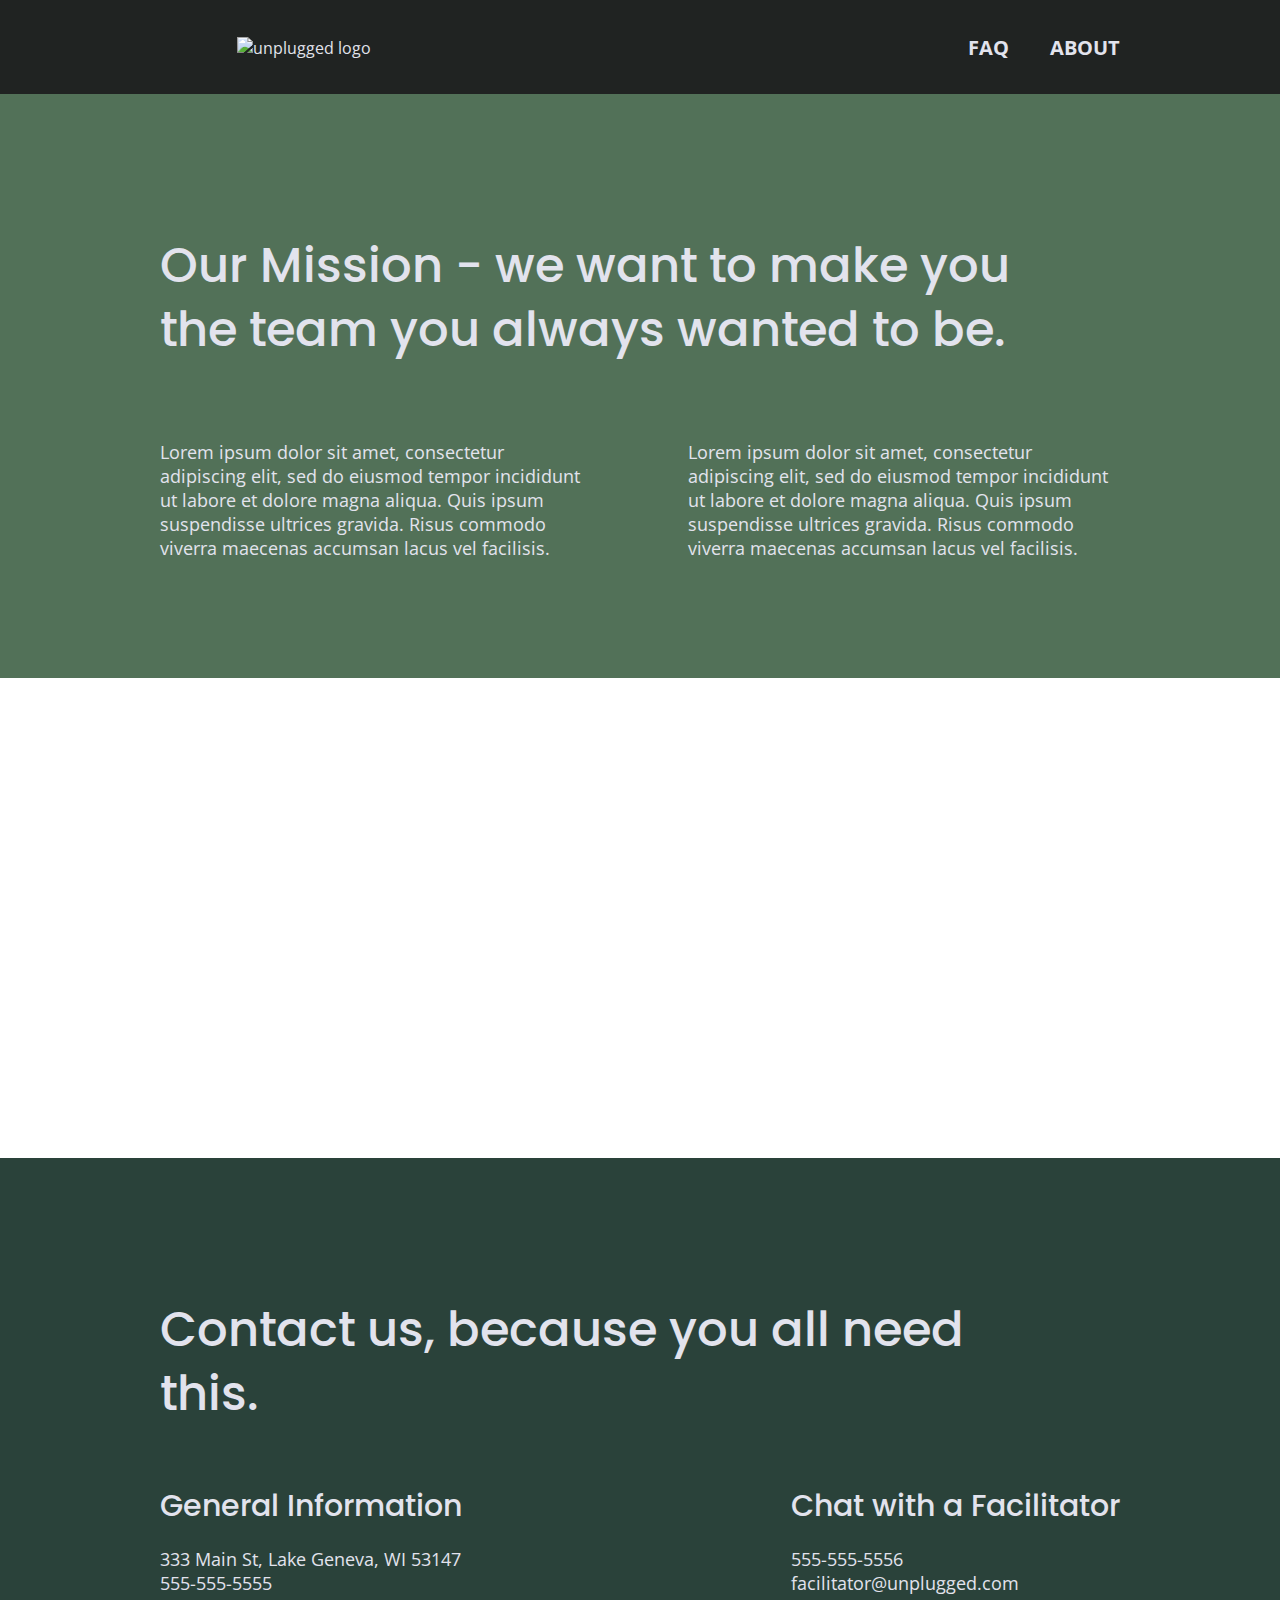
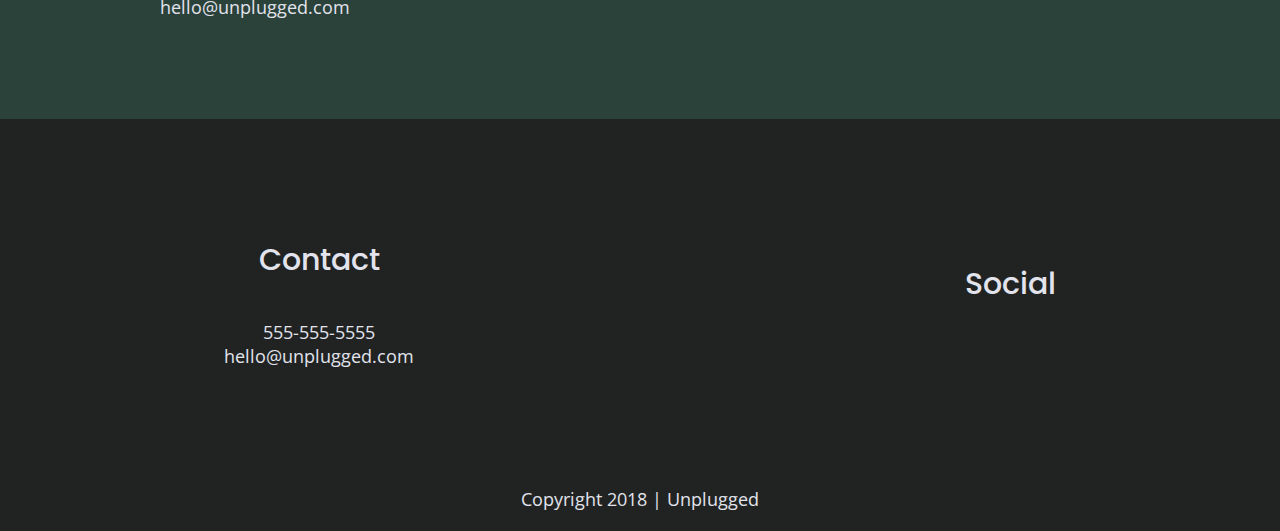
==== commit da12fa6e: "Added icons to site" ====
--- a/about/index.html
+++ b/about/index.html
@@ -3,29 +3,29 @@
 
 <head>
   <meta charset="utf-8">
-  <title></title>
+  <meta http-equiv="x-ua-compatible" content="ie=edge">
+  <title>Unplugged Retreat | About</title>
   <meta name="description" content="">
-  <meta name="viewport" content="width=device-width, initial-scale=1">
-
-  <meta property="og:title" content="">
-  <meta property="og:type" content="">
-  <meta property="og:url" content="">
-  <meta property="og:image" content="">
+  <meta name="viewport" content="width=device-width, initial-scale=1, shrink-to-fit=no">
 
   <link rel="manifest" href="../site.webmanifest">
   <link rel="apple-touch-icon" href="../icon.png">
   <!-- Place favicon.ico in the root directory -->
-
+  <!-- Google Fonts -->
+  <link href="https://fonts.googleapis.com/css?family=Open+Sans:400,700|Poppins:500,700" rel="stylesheet">
+  <!-- FontAwesome CDN version 5.5 -->
+  <link rel="stylesheet" href="https://use.fontawesome.com/releases/v5.5.0/css/all.css">
   <link rel="stylesheet" href="../css/normalize.css">
   <link rel="stylesheet" href="../css/main.css">
-
-  <meta name="theme-color" content="#fafafa">
 </head>
 
 <body>
+  <!--[if lte IE 9]>
+    <p class="browserupgrade">You are using an <strong>outdated</strong> browser. Please <a href="https://browsehappy.com/">upgrade your browser</a> to improve your experience and security.</p>
+  <![endif]-->
 
   <!-- Add your site or application content here -->
-<header>
+  <header>
     <div class="content-wrapper">
       <figure>
         <a href="../index.html">
@@ -34,119 +34,120 @@
       </figure>
       <div class="header-divider"></div>
       <nav>
-           <ul>
-               <li><a href="../faq/index.html">FAQ</a></li>
-               <li><a href="about/index.html">About</a></li>
-           </ul>
+        <ul>
+          <li><a href="../faq/index.html">FAQ</a></li>
+          <li><a href="index.html">About</a></li>
+        </ul>
       </nav>
-  </div>
-</header>
-   
-<main>
-   
-  <section class="mission">
-    <div class="content-wrapper">
-      <h2>Our Mission - we want to make you the team you always wanted to be.</h2>
-      <div class="mission-content">
-        <p>
-          Lorem ipsum dolor sit amet, consectetur adipiscing elit, sed do eiusmod tempor incididunt ut labore et dolore magna aliqua. Quis ipsum suspendisse ultrices gravida. Risus commodo viverra maecenas accumsan lacus vel facilisis.
-        </p>
-        <p>
-          Lorem ipsum dolor sit amet, consectetur adipiscing elit, sed do eiusmod tempor incididunt ut labore et dolore magna aliqua. Quis ipsum suspendisse ultrices gravida. Risus commodo viverra maecenas accumsan lacus vel facilisis.
-        </p>
-      </div>
     </div>
-    <!-- mission content wrapper ends -->
-  </section>
-  <!-- contact-info -->
+  </header>
 
-  <section class="map">
-    <figure>
-      <iframe src="https://www.google.com/maps/embed?pb=!1m18!1m12!1m3!1d2937.264848877189!2d-88.42986248453636!3d42.59212397917199!2m3!1f0!2f0!3f0!3m2!1i1024!2i768!4f13.1!3m3!1m2!1s0x88058bbbacb5568f%3A0xac5d9a1fbeb32534!2s333+W+Main+St%2C+Lake+Geneva%2C+WI+53147!5e0!3m2!1sen!2sus!4v1541558469187"
-          width="600" height="450" frameborder="0" style="border:0" allowfullscreen></iframe>
-    </figure>
-  </section>
-  <section class="contact-section">
-    <div class="content-wrapper">
-      <h2>Contact us, because you all need this.</h2>
-      <address class="contact-content">
-        <div>
-          <h4>General Information</h4>
+  <main>
+
+    <section class="mission">
+      <div class="content-wrapper">
+        <h2>Our Mission - we want to make you the team you always wanted to be.</h2>
+        <div class="mission-content">
           <p>
-            333 Main St, Lake Geneva, WI 53147<br>
-            555-555-5555<br>
-            hello@unplugged.com
-          </p>
-        </div>
-        <div>
-          <h4>Chat with a Facilitator</h4>
-          <p>
-            555-555-5556<br>
-            facilitator@unplugged.com
-          </p>
-        </div>
-      </address>
-      <!-- contact-content div ends -->
-    </div>
-    <!-- contact content wrapper ends -->
-  </section>
-</main>
-<!-- main wrapper -->
-
-<footer>
-  <div class="content-wrapper">
-    <div class="footer-content">
-      <div class="contact">
-        <h4>Contact</h4>
-        <address>
-          <p>
-            555-555-5555<br>
-            hello@unplugged.com
-          </p>
-        </address>
-      </div>
-      <div class="social">
-        <h4>Social</h4>
-        <div class="social-icons">
-          <p>
-            <a href="https://www.facebook.com/Skillcrush/" target="_blank"></a>
+            Lorem ipsum dolor sit amet, consectetur adipiscing elit, sed do eiusmod tempor incididunt ut labore et dolore magna aliqua. Quis ipsum suspendisse ultrices gravida. Risus commodo viverra maecenas accumsan lacus vel facilisis.
           </p>
           <p>
-            <a href="https://twitter.com/Skillcrush" target="_blank"></a>
-          </p>
-          <p>
-            <a href="https://www.instagram.com/skillcrush/" target="_blank"></a>
+            Lorem ipsum dolor sit amet, consectetur adipiscing elit, sed do eiusmod tempor incididunt ut labore et dolore magna aliqua. Quis ipsum suspendisse ultrices gravida. Risus commodo viverra maecenas accumsan lacus vel facilisis.
           </p>
         </div>
       </div>
+      <!-- mission content wrapper ends -->
+    </section>
+    <!-- contact-info -->
+
+    <section class="map">
+      <figure>
+        <iframe src="https://www.google.com/maps/embed?pb=!1m18!1m12!1m3!1d2937.264848877189!2d-88.42986248453636!3d42.59212397917199!2m3!1f0!2f0!3f0!3m2!1i1024!2i768!4f13.1!3m3!1m2!1s0x88058bbbacb5568f%3A0xac5d9a1fbeb32534!2s333+W+Main+St%2C+Lake+Geneva%2C+WI+53147!5e0!3m2!1sen!2sus!4v1541558469187"
+          width="600" height="450" frameborder="0" style="border:0" allowfullscreen></iframe>
+      </figure>
+    </section>
+
+    <section class="contact-section">
+      <div class="content-wrapper">
+        <h2>Contact us, because you all need this.</h2>
+        <address class="contact-content">
+          <div>
+            <h4>General Information</h4>
+            <p>
+              333 Main St, Lake Geneva, WI 53147<br>
+              555-555-5555<br>
+              hello@unplugged.com
+            </p>
+          </div>
+          <div>
+            <h4>Chat with a Facilitator</h4>
+            <p>
+              555-555-5556<br>
+              facilitator@unplugged.com
+            </p>
+          </div>
+        </address>
+        <!-- contact-content div ends -->
+      </div>
+      <!-- contact content wrapper ends -->
+    </section>
+  </main>
+  <!-- main wrapper -->
+
+  <footer>
+    <div class="content-wrapper">
+      <div class="footer-content">
+        <div class="contact">
+          <h4>Contact</h4>
+          <address>
+            <p>
+              555-555-5555<br>
+              hello@unplugged.com
+            </p>
+          </address>
+        </div>
+        <div class="social">
+          <h4>Social</h4>
+          <div class="social-icons">
+            <p>
+              <a href="https://www.facebook.com/Skillcrush/" target="_blank"></a>
+            </p>
+            <p>
+              <a href="https://twitter.com/Skillcrush" target="_blank"></a>
+            </p>
+            <p>
+              <a href="https://www.instagram.com/skillcrush/" target="_blank"></a>
+            </p>
+          </div>
+        </div>
+      </div>
+      <!-- footer content ends -->
     </div>
-    <!-- footer content ends -->
-  </div>
-  <!--footer content-wrapper ends-->
-  <div class="copyright">
-    <p>Copyright 2018 | Unplugged</p>
-  </div>
-</footer>
+    <!--footer content-wrapper ends-->
+    <div class="copyright">
+      <p>Copyright 2018 | Unplugged</p>
+    </div>
+  </footer>
 
-<script src="../js/vendor/modernizr-3.6.0.min.js"></script>
-<script src="https://code.jquery.com/jquery-3.3.1.min.js" integrity="sha256-FgpCb/KJQlLNfOu91ta32o/NMZxltwRo8QtmkMRdAu8=" crossorigin="anonymous"></script>
-<script>
-  window.jQuery || document.write('<script src="../js/vendor/jquery-3.3.1.min.js"><\/script>')
-</script>
-<script src="../js/plugins.js"></script>
-<script src="../js/main.js"></script>
+  <script src="../js/vendor/modernizr-3.6.0.min.js"></script>
+  <script src="https://code.jquery.com/jquery-3.3.1.min.js" integrity="sha256-FgpCb/KJQlLNfOu91ta32o/NMZxltwRo8QtmkMRdAu8=" crossorigin="anonymous"></script>
+  <script>
+    window.jQuery || document.write('<script src="../js/vendor/jquery-3.3.1.min.js"><\/script>')
+  </script>
+  <script src="../js/plugins.js"></script>
+  <script src="../js/main.js"></script>
 
-<!-- Google Analytics: change UA-XXXXX-Y to be your site's ID. -->
-<script>
-  window.ga = function() {
-    ga.q.push(arguments)
-  };
-  ga.q = [];
-  ga.l = +new Date;
-  ga('create', 'UA-XXXXX-Y', 'auto');
-  ga('send', 'pageview')
-</script>
-<script src="https://www.google-analytics.com/analytics.js" async defer></script>
+  <!-- Google Analytics: change UA-XXXXX-Y to be your site's ID. -->
+  <script>
+    window.ga = function() {
+      ga.q.push(arguments)
+    };
+    ga.q = [];
+    ga.l = +new Date;
+    ga('create', 'UA-XXXXX-Y', 'auto');
+    ga('send', 'pageview')
+  </script>
+  <script src="https://www.google-analytics.com/analytics.js" async defer></script>
 </body>
 
 </html>--- a/css/main.css
+++ b/css/main.css
@@ -138,13 +138,13 @@
     font-size: .875em;
     line-height: 1.285;
   }
-
+   
   img {
-    width: 100%;
-  }
-
+   width: 100%;
+  }
+   
   figure {
-    margin: 0;
+   margin: 0;
   }
    
   address {
@@ -178,7 +178,7 @@
     align-items: center;
     flex-flow: row wrap;
   }
-
+  
   header figure {
     width: 60%;
     display: flex;
@@ -260,12 +260,12 @@
     min-height: 500px;
     display: flex;
     justify-content: center;
-    flex-flow: row wrap;  
+    flex-flow: row wrap;
   }
   
   .hero-area h1 {
     font-size: 2.25em;
-    font-family: 'Poppins', Helvetica, Arial, sans-serif;
+    font-family: 'Poppins', Helvetica, Arial, sans-serif; 
     font-weight: 500; 
     line-height: 1.2; 
   }
@@ -333,6 +333,11 @@
     flex-flow: row wrap;
   }
   
+  .features i {
+    font-size: 3.75em;
+    margin-bottom: 40px;
+  }
+  
   .features p {
     text-align: center;
     margin: 0;
@@ -368,7 +373,7 @@
     align-items: center;
     flex-flow: row wrap;
   }
-
+  
   .map figure {
     width: 100%;
     height: 0; 
@@ -531,12 +536,12 @@
     h2 {
       font-size: 2.25em;
       line-height: 1.333;
-  }
-  
-  h3 {
-      font-size: 1.5em;
-      line-height: 1.25;
-  }
+    }
+  
+    h3 {
+        font-size: 1.5em;
+        line-height: 1.25;
+    }
   
     /* Header */
     header {
@@ -566,6 +571,10 @@
     }
     /* Hero Area */
   
+    .hero-area {
+      min-height: 600px;
+    }
+    
     .hero-area h1 {
       font-size: 3em;
       line-height: 1;
@@ -614,6 +623,7 @@
       width: 85%;
     }
   
+    .reviews article figure,
     .reviews article div {
       width: 49%;
     }
@@ -621,7 +631,7 @@
     .reviews h3 {
       width: 75%;
       margin: 0;
-  }
+    }
     /* Footer */
     footer .content-wrapper {
       width: 65%;
@@ -667,6 +677,10 @@
       width: 45%;
     }
   
+    .map figure {
+      padding-bottom: 45.5%;
+    }
+  
     .contact-section .content-wrapper h2 {
       width: 80%;
     }
@@ -731,7 +745,7 @@
     /* Hero */
     .hero-area h1 {
       font-size: 3.75em;
-      width: 60%;
+      width: 80%;
   }
   
     /* Aside */
@@ -771,10 +785,12 @@
     footer h4 {
       font-size: 1.875em;
     }
-  
     /* ==========================================================================
     About Page
     ========================================================================== */
+    .map figure {
+      padding-bottom: 37.5%;
+    }
   
     .mission h2,
     .contact-section .content-wrapper h2 {
@@ -793,7 +809,7 @@
       width: 100%;
       font-size: 3em;
     }
-      
+  
     .faq h4,
     .faq p {
         font-size: 1.125em;
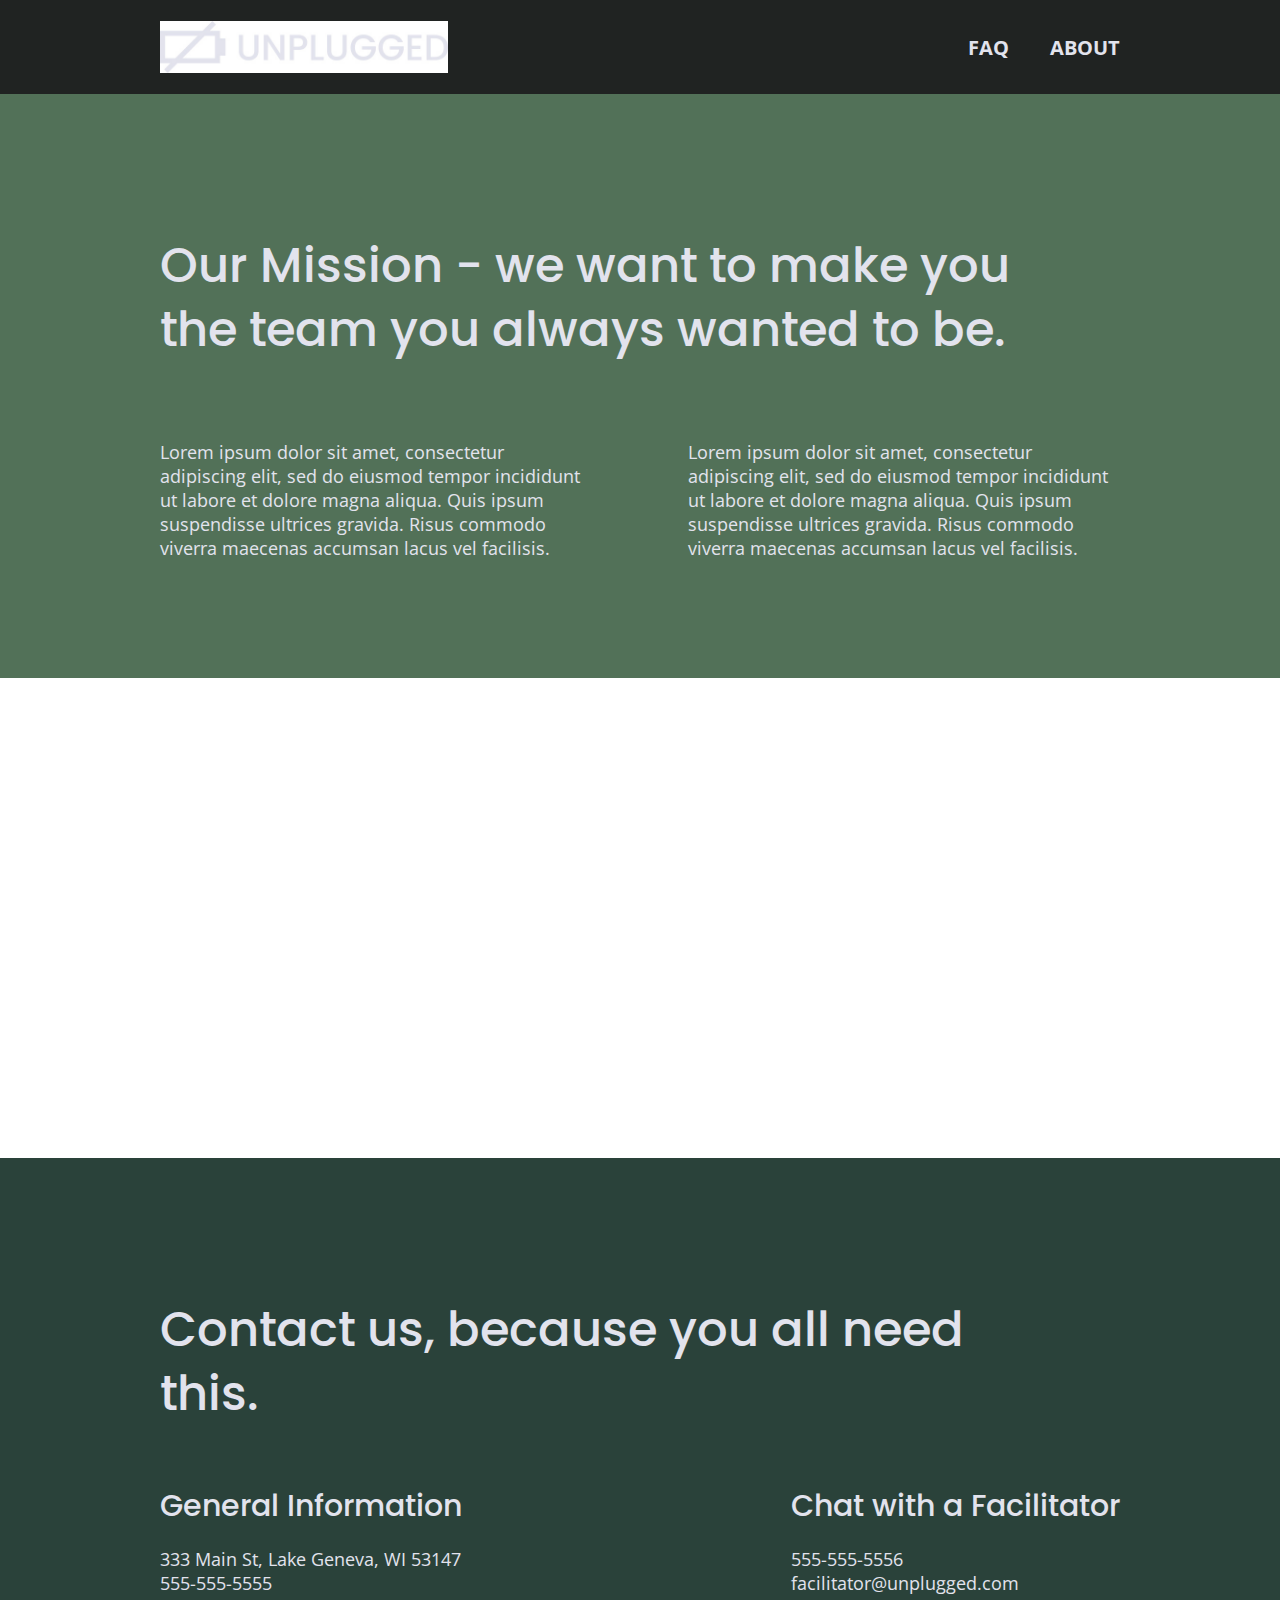
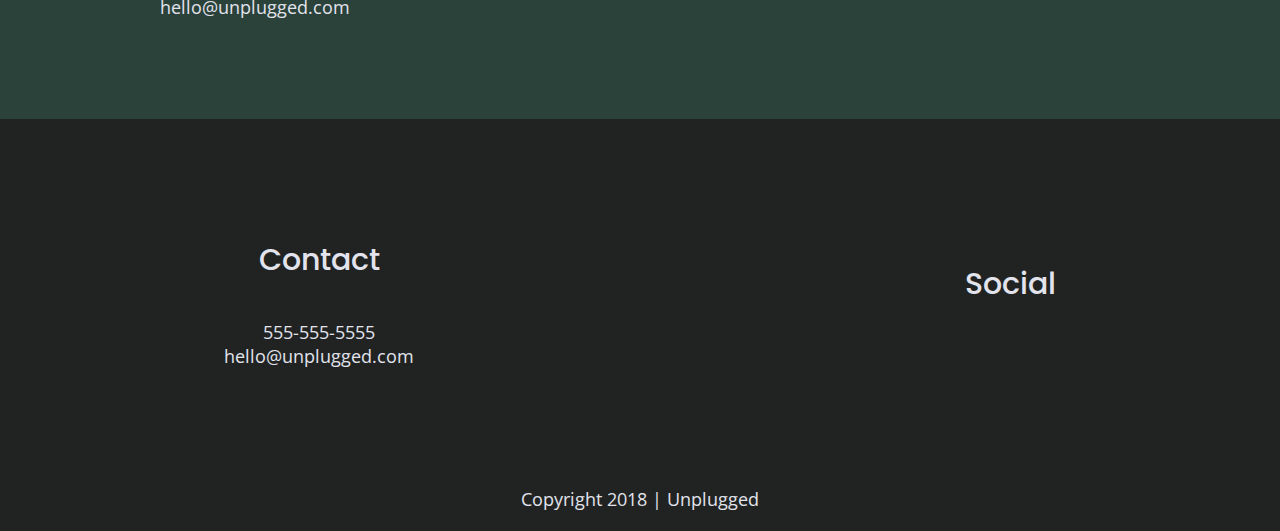
==== commit 33118c21: "Finished adding icons" ====
--- a/about/index.html
+++ b/about/index.html
@@ -29,7 +29,7 @@
     <div class="content-wrapper">
       <figure>
         <a href="../index.html">
-          <img src="../img/unpluggedlogo.png" alt="unplugged logo">
+          <img src="../img/unpluggedlogo.jpg" alt="unplugged logo">
         </a>
       </figure>
       <div class="header-divider"></div>
--- a/css/main.css
+++ b/css/main.css
@@ -254,7 +254,7 @@
   /* Hero Area */
   
   .hero-area {
-    background: url(../img/unplugged-retreat.jpg);
+    background: url(../img/jake-melara-30679-unsplash.jpg);
     background-size: cover;
     background-position: center;
     min-height: 500px;
@@ -309,7 +309,7 @@
   /* Features */
   
   .features {
-    background: url('../img/unplugged-retreat-features.jpg');
+    background: url('../img/rawpixel-800820-unsplash1-Recovered.jpg');
     background-size: cover;
     background-position: center;
     display: flex;
